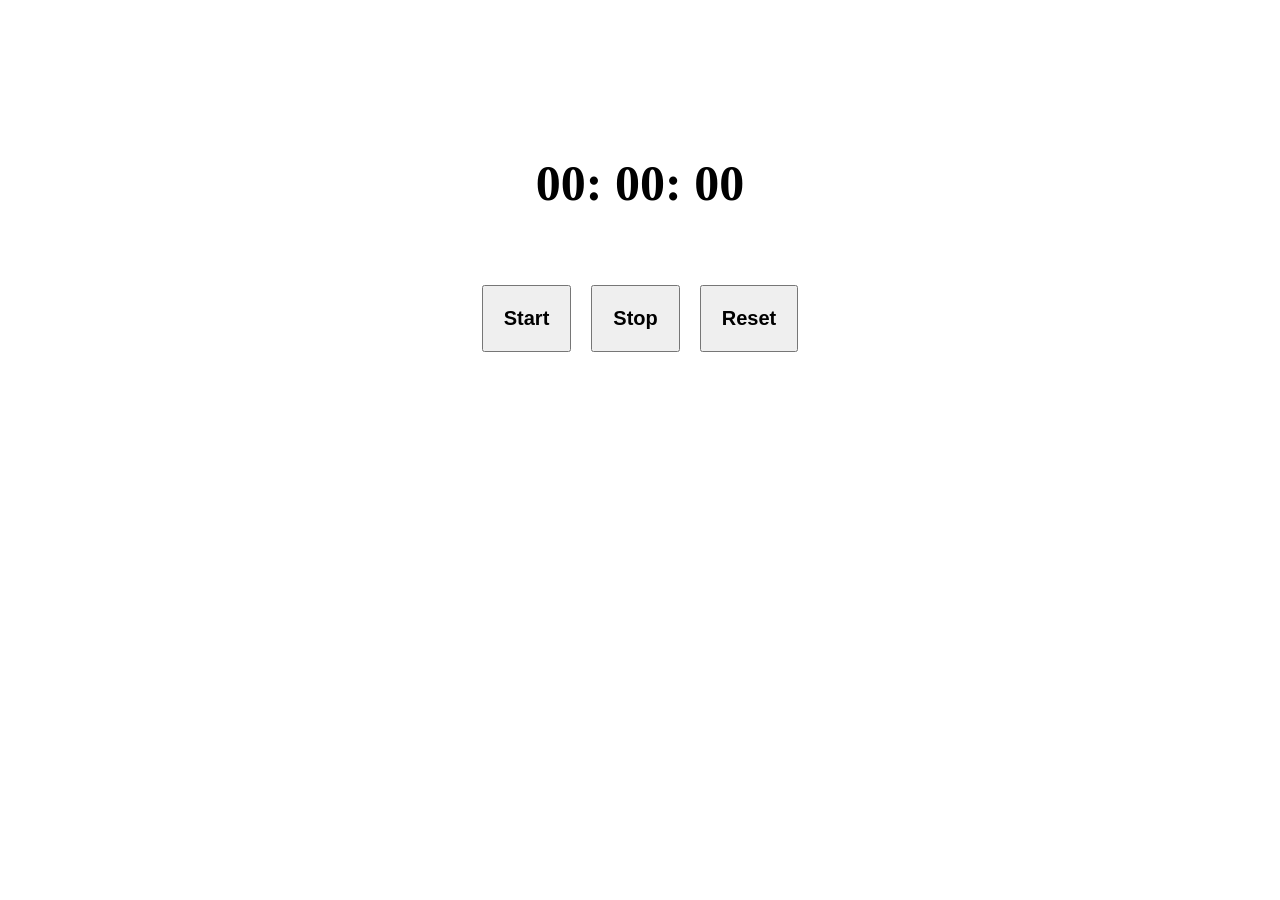
==== 02_stopWatch/index.html @ cb4245a2 "stop_watch" ====
<!DOCTYPE html>
<html lang="en">

<head>
    <meta charset="UTF-8">
    <meta name="viewport" content="width=device-width, initial-scale=1.0">
    <title>Document</title>
</head>

<body>
    <div id="main"
        style="display: flex; justify-content: center; align-items: center; flex-direction: column; margin-top: 100px;">
        <h1 style="padding: 20px; font-size: 50px;">00: 00: 00</h1>
        <div style="display: flex; gap: 20px; margin-top: 20px;">
            <button id="start" style="padding: 20px; font-size: 20px; font-weight: bold;">Start</button>
            <button id="stop" style="padding: 20px; font-size: 20px; font-weight: bold;">Stop</button>
            <button id="reset" style="padding: 20px; font-size: 20px; font-weight: bold;">Reset</button>
        </div>
    </div>

    <script src="script.js"></script>
</body>

</html>
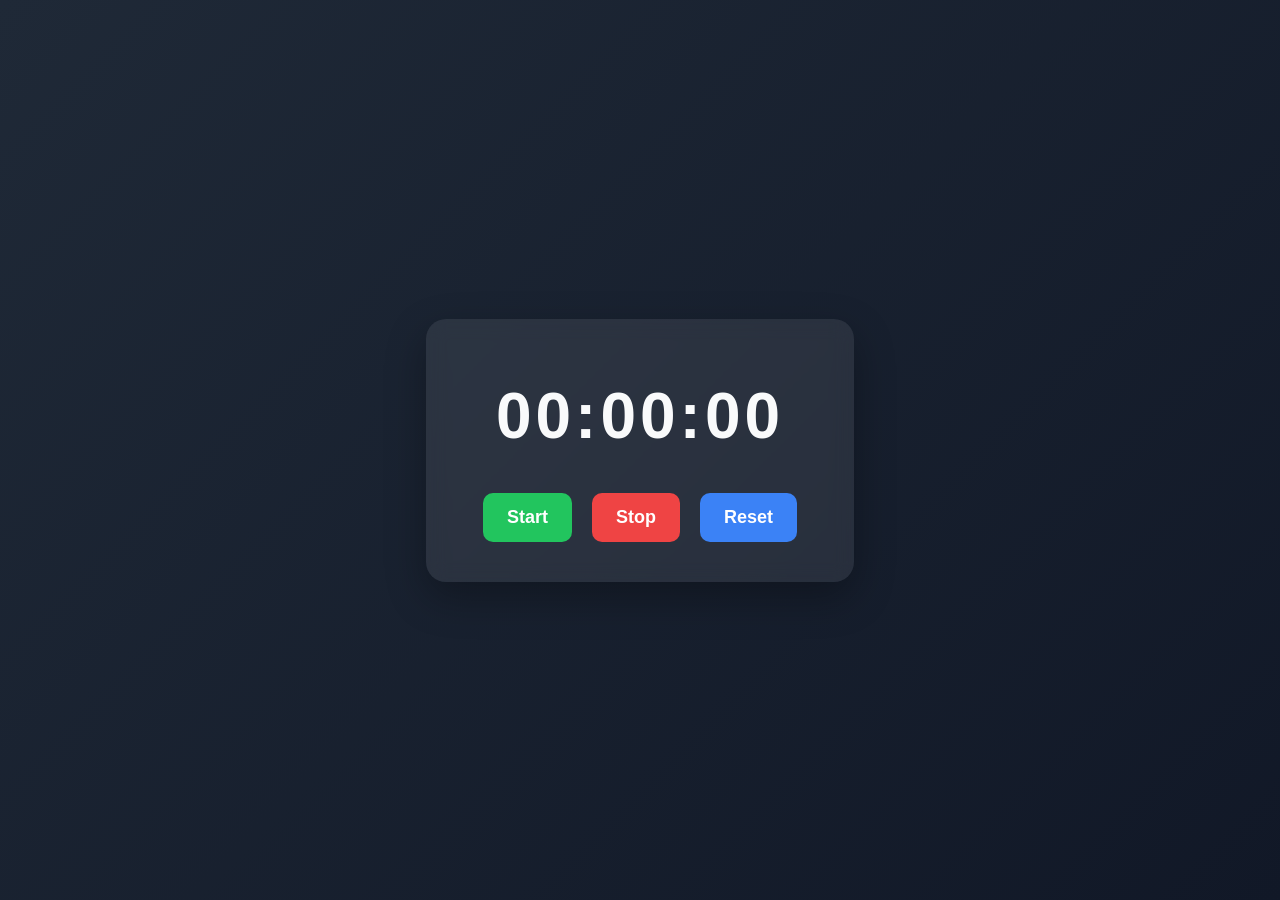
==== commit 5f900193: "stop-watch-css" ====
--- a/02_stopWatch/index.html
+++ b/02_stopWatch/index.html
@@ -4,17 +4,17 @@
 <head>
     <meta charset="UTF-8">
     <meta name="viewport" content="width=device-width, initial-scale=1.0">
-    <title>Document</title>
+    <title>Stopwatch</title>
+    <link rel="stylesheet" href="style.css">
 </head>
 
 <body>
-    <div id="main"
-        style="display: flex; justify-content: center; align-items: center; flex-direction: column; margin-top: 100px;">
-        <h1 style="padding: 20px; font-size: 50px;">00: 00: 00</h1>
-        <div style="display: flex; gap: 20px; margin-top: 20px;">
-            <button id="start" style="padding: 20px; font-size: 20px; font-weight: bold;">Start</button>
-            <button id="stop" style="padding: 20px; font-size: 20px; font-weight: bold;">Stop</button>
-            <button id="reset" style="padding: 20px; font-size: 20px; font-weight: bold;">Reset</button>
+    <div id="main">
+        <h1>00:00:00</h1>
+        <div class="controls">
+            <button id="start">Start</button>
+            <button id="stop">Stop</button>
+            <button id="reset">Reset</button>
         </div>
     </div>
 
--- a/02_stopWatch/style.css
+++ b/02_stopWatch/style.css
@@ -0,0 +1,61 @@
+body {
+    margin: 0;
+    min-height: 100vh;
+    display: flex;
+    justify-content: center;
+    align-items: center;
+    font-family: Arial, Helvetica, sans-serif;
+    background: linear-gradient(135deg, #1f2937, #111827);
+    color: #f9fafb;
+}
+
+#main {
+    background: rgba(255, 255, 255, 0.08);
+    padding: 40px 50px;
+    border-radius: 20px;
+    box-shadow: 0 15px 40px rgba(0, 0, 0, 0.3);
+    backdrop-filter: blur(10px);
+    text-align: center;
+}
+
+h1 {
+    margin: 0;
+    padding: 20px;
+    font-size: 64px;
+    font-weight: 700;
+    letter-spacing: 4px;
+}
+
+.controls {
+    display: flex;
+    gap: 20px;
+    margin-top: 20px;
+    justify-content: center;
+}
+
+button {
+    padding: 14px 24px;
+    font-size: 18px;
+    font-weight: bold;
+    border: none;
+    border-radius: 10px;
+    cursor: pointer;
+    transition: transform 0.2s ease, background 0.2s ease;
+    color: white;
+}
+
+button:hover {
+    transform: translateY(-2px);
+}
+
+#start {
+    background: #22c55e;
+}
+
+#stop {
+    background: #ef4444;
+}
+
+#reset {
+    background: #3b82f6;
+}
